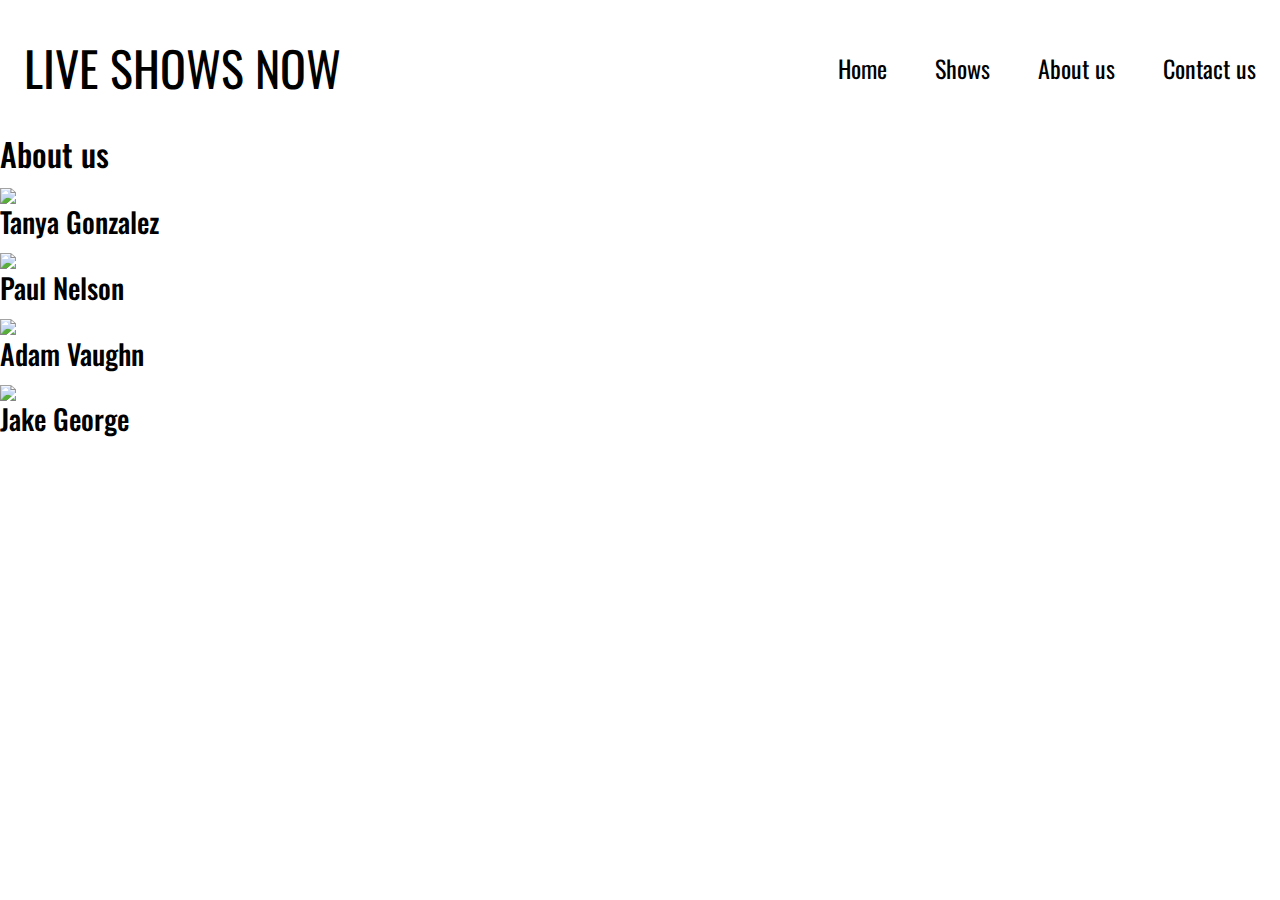
==== about-us.html @ 0eef4836 "about us html and styling" ====
<!doctype html>
<html lang="en">
  <head>
    <meta charset="utf-8">
    <meta name="viewport" content="width=device-width, initial-scale=1">
    <title>Live Shows Now</title>

     <!-- Bootstrap core CSS -->
     <link href="./assets/css/bootstrap.css" rel="stylesheet">
     <link href="./assets/css/style.css" rel="stylesheet">


    <!--Font-->
    <link rel="preconnect" href="https://fonts.googleapis.com">
    <link rel="preconnect" href="https://fonts.gstatic.com" crossorigin>
    <link href="https://fonts.googleapis.com/css2?family=Oswald&display=swap" rel="stylesheet">

 

  </head>
  
<body>

<!--NAVBAR-->

<nav class="navbar">
      <div class="brand-title"> LIVE SHOWS NOW</div>
    <a href="#" class="toggle-button">
        <span class="bar"></span>
        <span class="bar"></span>
        <span class="bar"></span>
    </a>
    <div class="navbar-links">
        <ul>
            <li> <a href="./index.html">Home</a></li>
            <li> <a href="./index.html">Shows</a></li>
            <li> <a href="./about-us.html">About us</a></li>
            <li> <a href="./index.html">Contact us</a></li>
        </ul>
    </div>
</nav>


  <!--ABOUT US-->
   
  <section id="about-us">
    <div class="flex-row"> 
    <h2 class="section-title primary-border">About us</h2>
   </div>

    <div class="developers">
      <!--this is to wrap in flexbox container-->
      <article class="developer">
      <img src="/"  />
      <h3 class="developer-name">Tanya Gonzalez</h3>
      </div>
    </article>

    <!-- second developer -->
    <div class="developers">
      <!--this is to wrap in flexbox container-->
      <article class="developer">
      <img src="/"  />
      <h3 class="developer-name">Paul Nelson</h3>
      </div>
    </article>

    <!-- third developer -->
    <div class="developers">
      <!--this is to wrap in flexbox container-->
      <article class="developer">
      <img src="/"  />
      <h3 class="developer-name">Adam Vaughn</h3>
      </div>
    </article>

     <!-- fourth developer-->
     <div class="developers">
      <!--this is to wrap in flexbox container-->
      <article class="developer">
      <img src="/"  />
      <h3 class="developer-name">Jake George</h3>
      </div>
    </article>

    </div>
  </section>
---- assets/css/style.css ----
/*new code */
  
  * {
    box-sizing:border-box;
  }

  body {
    margin: 0;
    padding: 0;
    background-color: #ffff;
    font-family: 'Oswald', sans-serif;
  }

  .navbar {
    display: flex;
    justify-content: space-between;
    align-items: center;
    text-align: center;
    background-color: white;
  }

  .brand-title {
    font-size: 3rem;
    margin:1.5rem;
    text-align: center;
    align-items: center;
  }


  .navbar-links ul {
    margin: 0;
    padding: 0;
    display: flex;
  }

  .navbar-links li {
    list-style: none;
  }

  .navbar-links li a {
    text-decoration: none;
    font-size: 1.5rem;
    color:black;
    padding: 1.5rem;
    display: block;
  }

.navbar img {
  width: 100px;

}

header img {
  width: 100%;
}

/* SEARCH BAR */

/* Style the search box */









/* CONTACT FORM */

/* CONTACT US -TEXT-*/
input[type=text], select, textarea {
  width: 100%; 
  padding: 12px; 
  border: 1px solid #ccc; 
  border-radius: 4px; 
  box-sizing: border-box; 
  margin-top: 6px; 
  margin-bottom: 16px; 
  resize: vertical 
}

/* CONTACT US -BUTTON-*/
input[type=submit] {
  background-color: #04AA6D;
  color: white;
  padding: 12px 20px;
  border: none;
  border-radius: 4px;
  cursor: pointer;
}

/* CONTAC US -CONTAINER- */
.container {
  border-radius: 5px;
  background-color: #03989e;
  padding: 20px;
  width: 50%;
  font-size: 1.5rem;
}


/* CONTACT US HOVER */
input[type=submit]:hover {
  background-color: #0c2450;
}

  /* NAVBAR HOVER */
  .navbar-links li:hover {
    background-color: #03989e;
  }
  .toggle-button {
    position: absolute;
    top: .7rem;
    right: 1rem;
    display: none;
    flex-direction: column;
    justify-content: space-between;
    width: 30px;
    height: 21px;
  }

  .toggle-button .bar {
    height: 3px;
    width: 100%;
    background-color: #03989e;
    border-radius: 10px;
  }

  @media (max-width: 600px) {
    .toggle-button {
      display:flex;
    }

    .navbar-links {
      display: none;
      width: 100%;
    }

    .navbar {
      flex-direction: column;
      align-items: flex-start;
    
    }
    .navbar-links ul {
      width: 100%;
      flex-direction: column;
    }

    .navbar-links li {
      text-align: center;
    }

    .navbar-links li a {
      padding: .5rem 1rem;
    }

    .navbar-links.active {
      display: flex;
    }
  }
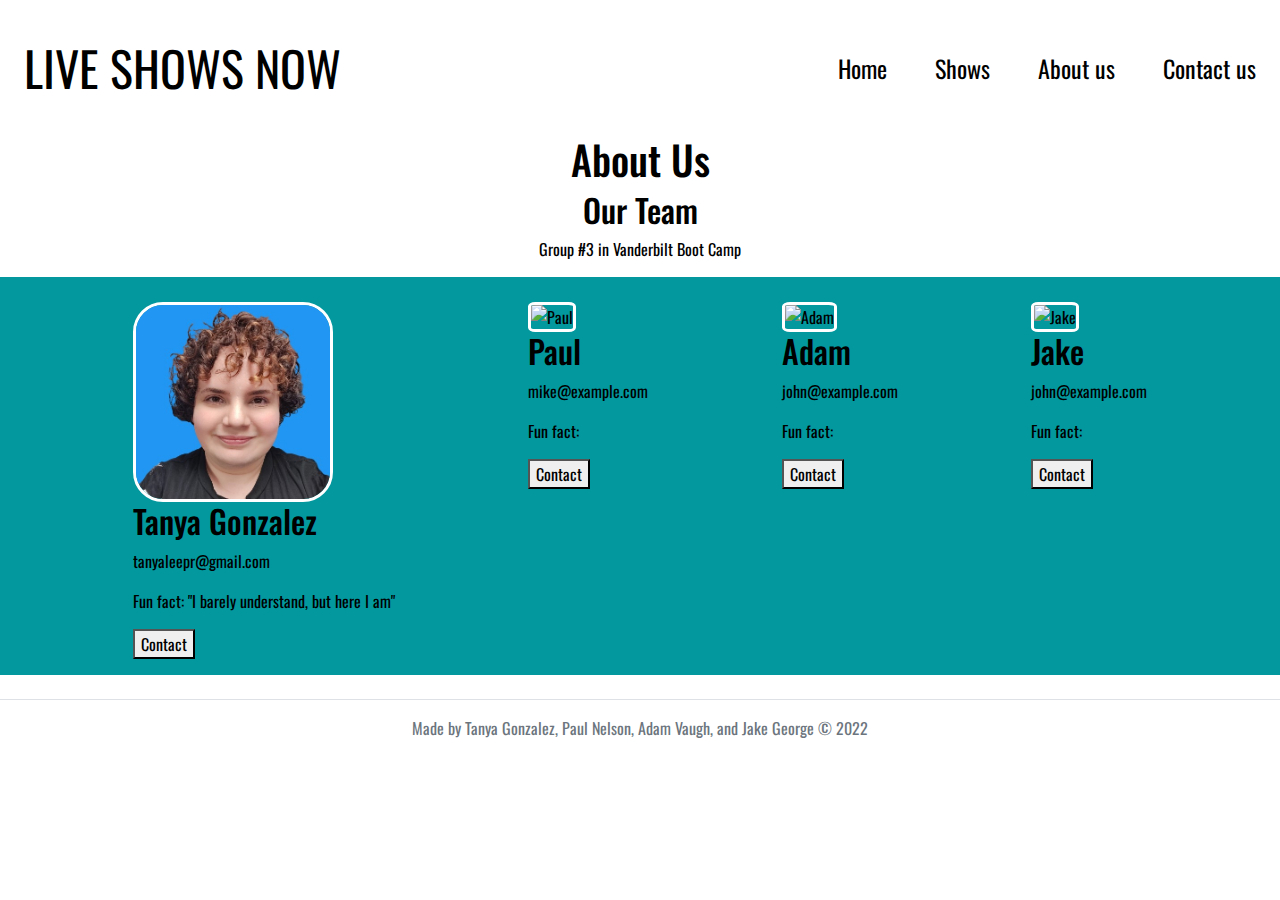
==== commit 68661764: "about us styling done" ====
--- a/about-us.html
+++ b/about-us.html
@@ -42,46 +42,55 @@
 
 
   <!--ABOUT US-->
-   
-  <section id="about-us">
-    <div class="flex-row"> 
-    <h2 class="section-title primary-border">About us</h2>
-   </div>
+  <main>
+    <section class="about-us">
+    <h1>About Us</h1>
+      <h2 >Our Team</h2>
+      <p> Group #3 in Vanderbilt Boot Camp</p>
+        </section>  
 
-    <div class="developers">
-      <!--this is to wrap in flexbox container-->
-      <article class="developer">
-      <img src="/"  />
-      <h3 class="developer-name">Tanya Gonzalez</h3>
-      </div>
+  <container class="developers">
+
+    <article>
+      <img src="./assets/img/1631889415343.jfif" alt="Tanya" style="width: 200px; justify-content: center;">
+          
+      <h2>Tanya Gonzalez</h2>
+      <p>tanyaleepr@gmail.com</p>
+      <p> Fun fact: "I barely understand, but here I am" </p>
+      <p><button class="button">Contact</button></p>
     </article>
 
-    <!-- second developer -->
-    <div class="developers">
-      <!--this is to wrap in flexbox container-->
-      <article class="developer">
-      <img src="/"  />
-      <h3 class="developer-name">Paul Nelson</h3>
-      </div>
+    <article>
+      <img src="" alt="Paul" style="width:100%">
+           <h2>Paul</h2>
+       <p>mike@example.com</p>
+      <p> Fun fact: </p>
+      <p><button class="button">Contact</button></p>
     </article>
 
-    <!-- third developer -->
-    <div class="developers">
-      <!--this is to wrap in flexbox container-->
-      <article class="developer">
-      <img src="/"  />
-      <h3 class="developer-name">Adam Vaughn</h3>
-      </div>
+    <article>
+      <img src="" alt="Adam" style="width:100%">
+      <h2>Adam</h2>
+        <p>john@example.com</p>
+      <p> Fun fact: </p>
+      <p><button class="button">Contact</button></p>
     </article>
 
-     <!-- fourth developer-->
-     <div class="developers">
-      <!--this is to wrap in flexbox container-->
-      <article class="developer">
-      <img src="/"  />
-      <h3 class="developer-name">Jake George</h3>
-      </div>
+    <article>
+      <img src="" alt="Jake" style="width:100%">
+            <h2>Jake</h2>
+                <p>john@example.com</p>
+                <p> Fun fact: </p>
+              <p><button class="button">Contact</button></p>
     </article>
-
-    </div>
-  </section>+  </container>
+            
+      
+           
+    <!--FOOTER-->
+   </main>  
+    <footer class="pt-3 mt-4 text-muted border-top">
+      Made by Tanya Gonzalez, Paul Nelson, Adam Vaugh, and Jake George  &copy; 2022
+    </footer>
+  
+  <script src="./assets/js/script.js"></script>--- a/assets/css/style.css
+++ b/assets/css/style.css
@@ -59,11 +59,68 @@
 
 /* Style the search box */
 
-
-
-
-
-
+.wrapper {
+  width: 100%;
+  max-width: 31.25rem;
+  margin: 6rem auto;
+}
+
+.label {
+  font-size: .625rem;
+  font-weight: 400;
+  text-transform: uppercase;
+  letter-spacing: +1.3px;
+  margin-bottom: 1rem;
+}
+
+.searchBar {
+  width: 100%;
+  display: flex;
+  flex-direction: row;
+  align-items: center;
+}
+
+#searchQueryInput {
+  width: 100%;
+  height: 2.8rem;
+  background: #f5f5f5;
+  outline: none;
+  border: none;
+  border-radius: 1.625rem;
+  padding: 0 3.5rem 0 1.5rem;
+  font-size: 1rem;
+}
+
+#searchQuerySubmit {
+  width: 3.5rem;
+  height: 2.8rem;
+  margin-left: -3.5rem;
+  background: none;
+  border: none;
+  outline: none;
+}
+
+#searchQuerySubmit:hover {
+  cursor: pointer;
+}
+
+/* ABOUT US SECTION */
+.about-us {
+  text-align: center;
+}
+
+.developers {
+  background-color: #03989e;
+  display: flex;
+  justify-content: space-evenly;
+  padding-top: 25px;
+}
+
+.developers article img {
+  border-radius: 15%;
+  border-color: white;
+  border-style: solid;
+}
 
 
 
@@ -159,4 +216,12 @@
     .navbar-links.active {
       display: flex;
     }
-  }+  }
+
+
+  footer {
+        text-align: center;
+  }
+
+
+  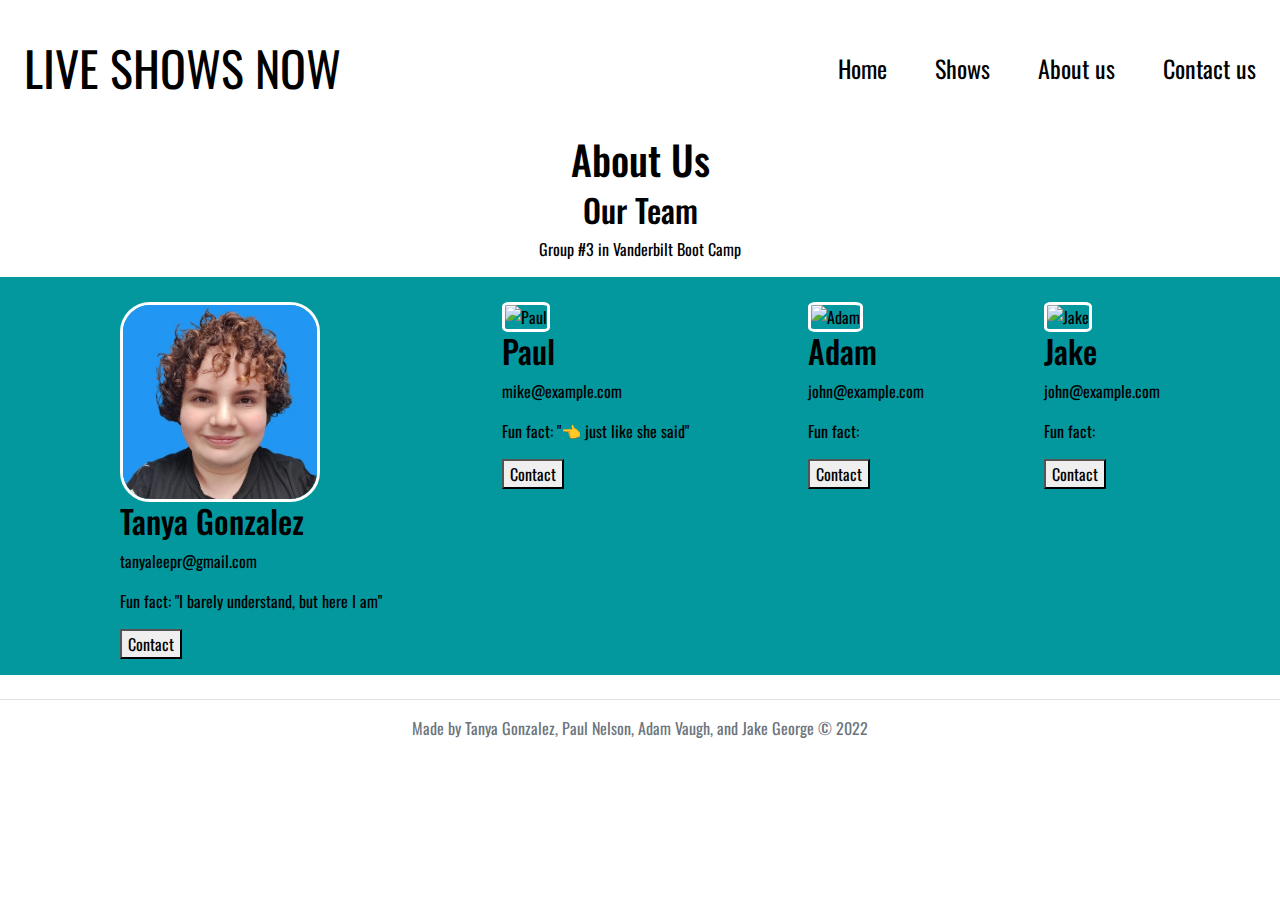
==== commit 71577f7f: "fixed style for search bar" ====
--- a/about-us.html
+++ b/about-us.html
@@ -64,7 +64,7 @@
       <img src="" alt="Paul" style="width:100%">
            <h2>Paul</h2>
        <p>mike@example.com</p>
-      <p> Fun fact: </p>
+      <p> Fun fact: "&#128072 just like she said"</p>
       <p><button class="button">Contact</button></p>
     </article>
 
@@ -72,7 +72,7 @@
       <img src="" alt="Adam" style="width:100%">
       <h2>Adam</h2>
         <p>john@example.com</p>
-      <p> Fun fact: </p>
+      <p> Fun fact:  </p>
       <p><button class="button">Contact</button></p>
     </article>
 
--- a/assets/css/style.css
+++ b/assets/css/style.css
@@ -53,6 +53,7 @@
 
 header img {
   width: 100%;
+  height: 50%;
 }
 
 /* SEARCH BAR */
@@ -60,8 +61,8 @@
 /* Style the search box */
 
 .wrapper {
-  width: 100%;
-  max-width: 31.25rem;
+  width: 200%;
+  max-width: 70%;
   margin: 6rem auto;
 }
 
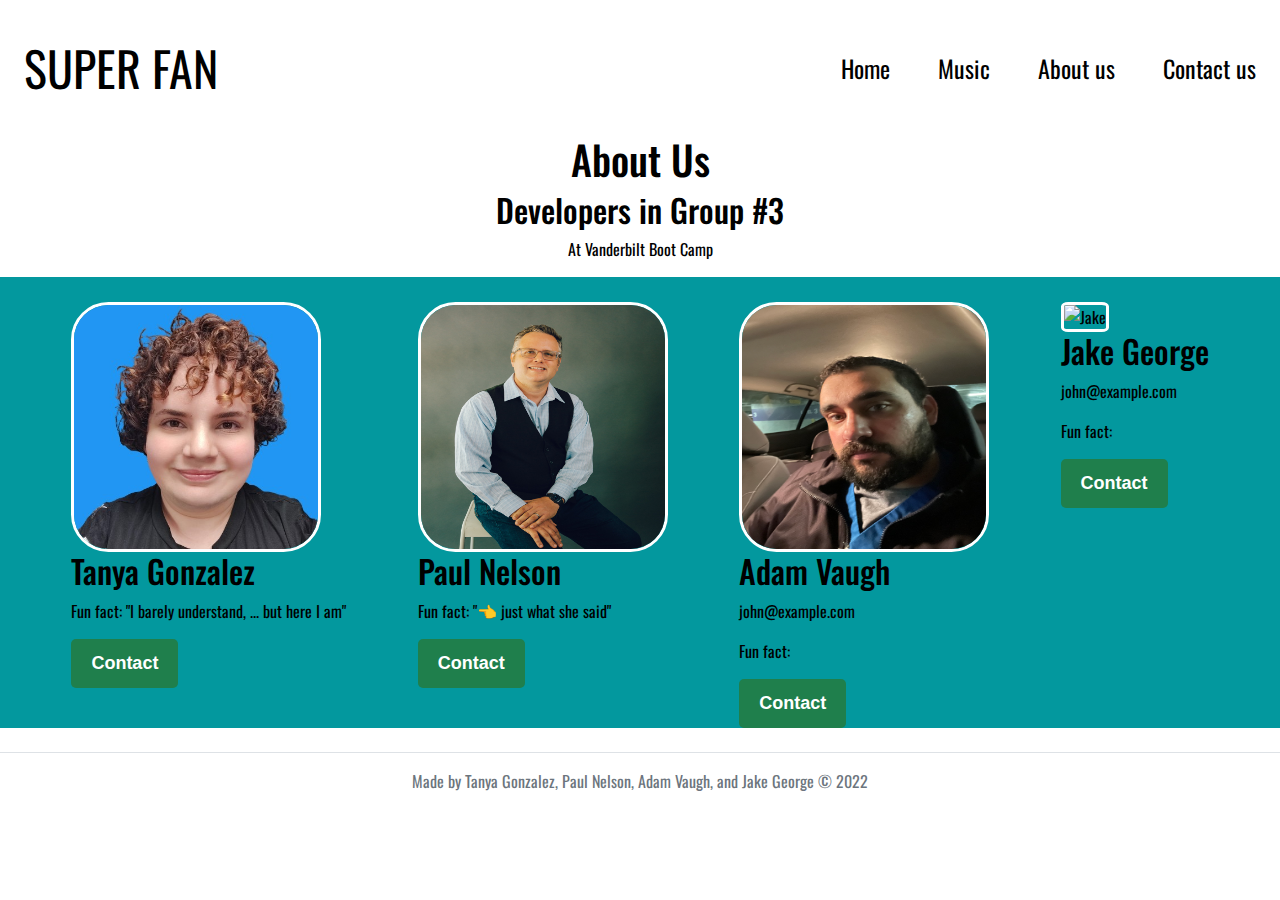
==== commit 0532ace9: "no idea" ====
--- a/about-us.html
+++ b/about-us.html
@@ -3,7 +3,7 @@
   <head>
     <meta charset="utf-8">
     <meta name="viewport" content="width=device-width, initial-scale=1">
-    <title>Live Shows Now</title>
+    <title>SUPER FAN</title>
 
      <!-- Bootstrap core CSS -->
      <link href="./assets/css/bootstrap.css" rel="stylesheet">
@@ -24,7 +24,7 @@
 <!--NAVBAR-->
 
 <nav class="navbar">
-      <div class="brand-title"> LIVE SHOWS NOW</div>
+      <div class="brand-title">SUPER FAN</div>
     <a href="#" class="toggle-button">
         <span class="bar"></span>
         <span class="bar"></span>
@@ -33,9 +33,9 @@
     <div class="navbar-links">
         <ul>
             <li> <a href="./index.html">Home</a></li>
-            <li> <a href="./index.html">Shows</a></li>
+            <li> <a href="./index.html#music">Music</a></li>
             <li> <a href="./about-us.html">About us</a></li>
-            <li> <a href="./index.html">Contact us</a></li>
+            <li> <a href="./index.html#contact-us">Contact us</a></li>
         </ul>
     </div>
 </nav>
@@ -45,43 +45,51 @@
   <main>
     <section class="about-us">
     <h1>About Us</h1>
-      <h2 >Our Team</h2>
-      <p> Group #3 in Vanderbilt Boot Camp</p>
+     <h2>Developers in Group #3</h2>
+      <p> At Vanderbilt Boot Camp</p>
         </section>  
 
   <container class="developers">
 
     <article>
-      <img src="./assets/img/1631889415343.jfif" alt="Tanya" style="width: 200px; justify-content: center;">
+      <img src="./assets/img/1631889415343.jfif" alt="Tanya" class="about-us-img">
           
       <h2>Tanya Gonzalez</h2>
-      <p>tanyaleepr@gmail.com</p>
-      <p> Fun fact: "I barely understand, but here I am" </p>
-      <p><button class="button">Contact</button></p>
+      <p> Fun fact: "I barely understand, ... but here I am" </p>
+      
+     <a class="button" href="mailto:tanyaleepr@gmail.com" target="_blank"> Contact</a> 
+     
+  </a>
+  
+                     
+        </button>
+   
     </article>
 
     <article>
-      <img src="" alt="Paul" style="width:100%">
-           <h2>Paul</h2>
-       <p>mike@example.com</p>
-      <p> Fun fact: "&#128072 just like she said"</p>
-      <p><button class="button">Contact</button></p>
+      <img src="./assets/img/Paul Nelson 10.jpeg" alt="Paul" class="about-us-img">
+
+      <h2>Paul Nelson</h2>
+       <p> Fun fact: "&#128072 just what she said"</p>
+      
+      
+       <a class="button" href="mailto:paulnelson@comcast.net" target="_blank"> Contact</a>
     </article>
 
     <article>
-      <img src="" alt="Adam" style="width:100%">
-      <h2>Adam</h2>
+      <img src="./assets/img/IMG_3262.jpeg" alt="Adam" class="about-us-img">
+      <h2>Adam Vaugh</h2>
         <p>john@example.com</p>
       <p> Fun fact:  </p>
-      <p><button class="button">Contact</button></p>
+      <a class="button" href="mailto:paulnelson@comcast.net" target="_blank"> Contact</a>
     </article>
 
     <article>
       <img src="" alt="Jake" style="width:100%">
-            <h2>Jake</h2>
+            <h2>Jake George</h2>
                 <p>john@example.com</p>
                 <p> Fun fact: </p>
-              <p><button class="button">Contact</button></p>
+                <a class="button" href="mailto:paulnelson@comcast.net" target="_blank"> Contact</a>
     </article>
   </container>
             
--- a/assets/css/style.css
+++ b/assets/css/style.css
@@ -18,6 +18,8 @@
     align-items: center;
     text-align: center;
     background-color: white;
+    font-size: medium;
+    
   }
 
   .brand-title {
@@ -51,10 +53,11 @@
 
 }
 
-header img {
+header img, section img {
   width: 100%;
   height: 50%;
 }
+
 
 /* SEARCH BAR */
 
@@ -159,6 +162,25 @@
 }
 
 
+.about-us-img {
+  width: 250px;
+  height: 250px;
+  justify-content: center;
+  clear: both;
+}
+
+.button {
+  background-color: #1F7F4C;
+  font-size: 18px; 
+  font-family: Helvetica, Arial, sans-serif; 
+  font-weight: bold;
+  text-decoration: none;
+  padding: 14px 20px;
+  color: #ffffff;
+  border-radius: 5px;
+  display: inline-block;
+}
+
 /* CONTACT US HOVER */
 input[type=submit]:hover {
   background-color: #0c2450;
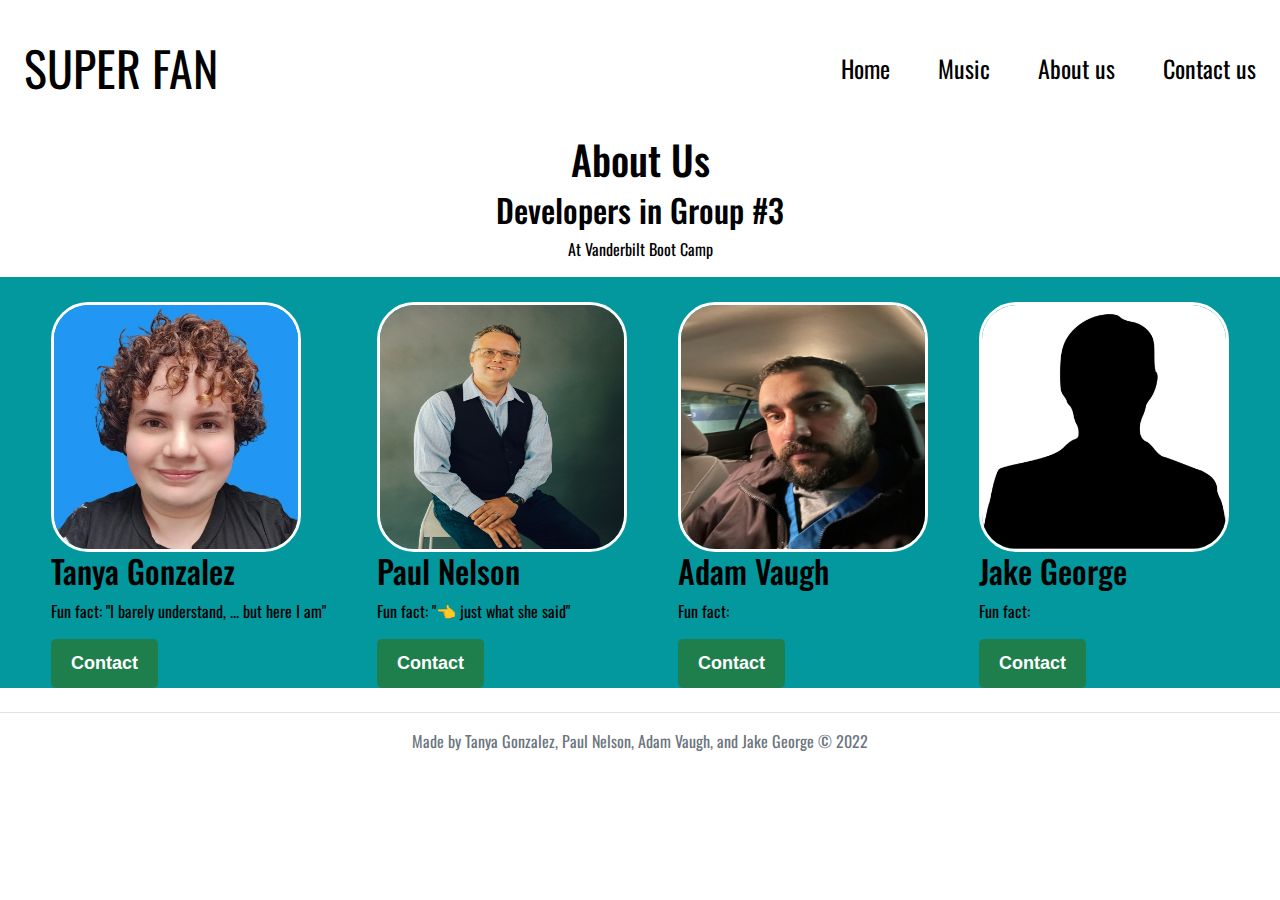
==== commit 21ef985c: "new picture" ====
--- a/about-us.html
+++ b/about-us.html
@@ -79,17 +79,15 @@
     <article>
       <img src="./assets/img/IMG_3262.jpeg" alt="Adam" class="about-us-img">
       <h2>Adam Vaugh</h2>
-        <p>john@example.com</p>
-      <p> Fun fact:  </p>
-      <a class="button" href="mailto:paulnelson@comcast.net" target="_blank"> Contact</a>
+             <p> Fun fact:  </p>
+      <a class="button" href="mailto:adamdvaughn@gmail.com" target="_blank"> Contact</a>
     </article>
 
     <article>
-      <img src="" alt="Jake" style="width:100%">
+      <img src="./assets/img/kisspng-computer-icons-person-symbol-meridian-energy-group-person-icon-145444-bryan-le-photography-5ab04a4e37af55.3382397515215027982281.jpg" class="about-us-img" alt="Jake" style="width:100%">
             <h2>Jake George</h2>
-                <p>john@example.com</p>
                 <p> Fun fact: </p>
-                <a class="button" href="mailto:paulnelson@comcast.net" target="_blank"> Contact</a>
+                <a class="button" href="mailto:" target="_blank"> Contact</a>
     </article>
   </container>
             
--- a/assets/css/style.css
+++ b/assets/css/style.css
@@ -56,6 +56,8 @@
 header img, section img {
   width: 100%;
   height: 50%;
+  padding-bottom: 30px;
+  padding-top: 30px;
 }
 
 
@@ -159,6 +161,8 @@
   padding: 20px;
   width: 50%;
   font-size: 1.5rem;
+  padding-bottom: 15px;
+  margin-bottom: 15px;
 }
 
 
